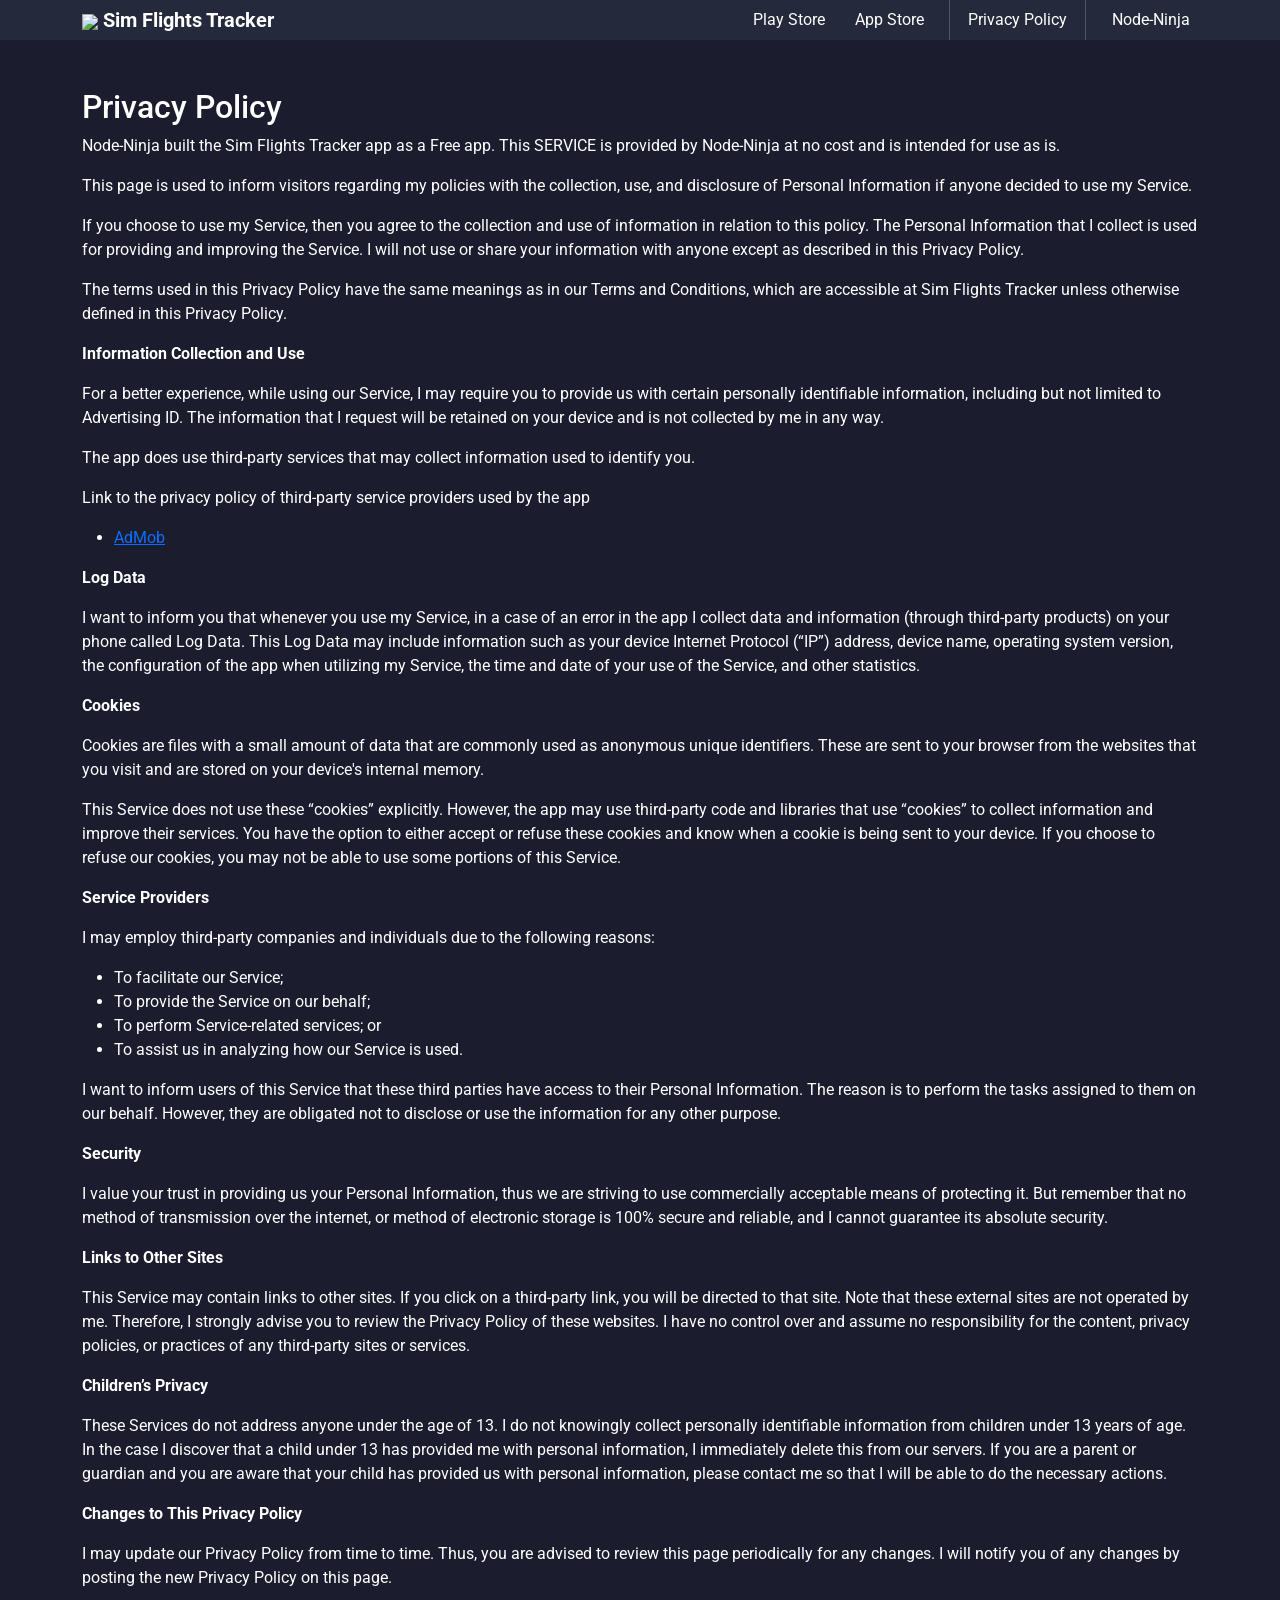
==== src/main/resources/static/privacy.html @ 496fe0a0 "Move from WebClient to RestClient" ====
<!DOCTYPE html>
<html lang="en">

<head>
    <meta charset="UTF-8">
    <meta http-equiv="X-UA-Compatible" content="IE=edge">
    <meta name="viewport" content="width=device-width, initial-scale=1.0">
    <title>Sim Flights Tracker - Privacy Policy</title>
    <link href="https://cdn.jsdelivr.net/npm/bootstrap@5.2.2/dist/css/bootstrap.min.css" rel="stylesheet" integrity="sha384-Zenh87qX5JnK2Jl0vWa8Ck2rdkQ2Bzep5IDxbcnCeuOxjzrPF/et3URy9Bv1WTRi" crossorigin="anonymous" />
    <link rel="stylesheet" href="https://fonts.googleapis.com/css2?family=Material+Symbols+Outlined:opsz,wght,FILL,GRAD@48,100,0,0" />
    <link rel="preconnect" href="https://fonts.googleapis.com">
    <link rel="preconnect" href="https://fonts.gstatic.com" crossorigin>
    <link href="https://fonts.googleapis.com/css2?family=Roboto:wght@100;300;400;700&display=swap" rel="stylesheet">
    <link rel="stylesheet" href="https://cdn.jsdelivr.net/gh/devicons/devicon@v2.15.1/devicon.min.css">

    <style>
        * { color: #fff; }
        body {
            background-color: #242a3c;
            font-family: 'Roboto', sans-serif;
        }
        .store_btn {
            margin-right: 10px;
        }
        .store_btn img {
            max-height: 50px;
        }
        nav.navbar {
            background-color: #242a3c;
            padding: 0;
            /* background-color: #1B1D2F; */
            /* border-bottom: 1px solid #aaa3; */
        }
        #main_nav .nav-link {
            color: #fff;
        }
        #main_nav .nav-item {
            min-width: 100px;
            text-align: center;
        }
        #main_jumbo {
            /* background-image: url('/static/globe.jpg'); */
            background-color: #1b1d2f;
            background-position: top;
            height: 650px;
            position: relative;
        }
        #main_jumbo::before {
            content: '';
            position: absolute;
            top: 0; left: 0; bottom: 0; right: 0;
            background-color: #242a3caa;
            z-index: -1;
        }
        #main_jumbo .container, #main_jumbo .row {
            height: 100%;
        }
        #main_jumbo .row .col-lg-6 {
            display: flex;
            align-items: center;
            justify-content: end;
        }
        #main_jumbo article {
            z-index: 1;
            color: #fff;
            display: block;
        }
        #main_jumbo article h1 {
            color: #fff;
        }
        #main_jumbo article p {
            color: #fff;
        }
        #main_jumbo div#_globeLoading {
            height: 100%;
            width: 100%;
            display: flex;
            justify-content: center;
            align-items: center;
        }
        #main_jumbo div#_globeLoading p {
            color: #fff;
        }
        #phone  {
            max-height: 400px;
        }
        div.sft-feature {
            text-align: center;
            /* box-shadow: 0px 0px 10px #111a; */
            border: 1px solid #111a;
            border-radius: 10px;
            padding: 20px;
            margin-top: -40px;
            z-index: 2;
            position: relative;
            background-color: #242a3c;
            margin-bottom: 50px;
        }
        div.sft-feature span {
            color: #E76F51;
            font-size: 4rem;
            display: block;
        }
        div.sft-feature h4 {
            color: #fff;
        }
        div.sft-feature p {
            color: #aaa;
        }

        @media only screen and (max-width: 420px) {
            #main_jumbo article {
                text-align: center;
            }
            .store_btn img {
                margin-top: 20px;
            }
        }
    </style>
</head>

<body style="background:#1b1d2f">
<nav class="navbar navbar-expand-lg d-none d-md-block">
    <div class="container">
        <a class="navbar-brand" href="/" style="color: #fff;">
            <img src="/sft_transparent.png" width="50px" /> <b>Sim Flights Tracker</b>
        </a>
        <button class="navbar-toggler" type="button" data-bs-toggle="collapse" data-bs-target="#main_nav" aria-controls="main_nav" aria-expanded="false" aria-label="Toggle navigation">
            <span class="navbar-toggler-icon"></span>
        </button>
        <div class="collapse navbar-collapse" id="main_nav">
            <ul class="navbar-nav ms-auto mb-2 mb-lg-0">
                <li class="nav-item">
                    <a class="nav-link" href="//play.google.com/store/apps/details?id=za.co.simflightstracker.www" target="_blank">Play Store</a>
                </li>
                <li class="nav-item">
                    <a class="nav-link" href="//apps.apple.com/us/app/sim-flights-tracker/id1594401428" target="_blank">App Store</a>
                </li>
                <li class="nav-item" style="border-left: 1px solid #aaa5;margin-left: 10px;padding-left: 10px;">
                    <a class="nav-link" href="/privacy">Privacy Policy</a>
                </li>
                <li class="nav-item" style="border-left: 1px solid #aaa5;margin-left: 10px;padding-left: 10px;">
                    <a class="nav-link" href="//github.com/Node-Ninja" target="_blank">  <i class="devicon-github-original"></i> &nbsp; Node-Ninja</a>
                </li>
            </ul>
        </div>
    </div>
</nav>
<div class="container">
    <div class="row">
        <div class="col-12 mt-5 mb-5">
            <h2>Privacy Policy</h2> <p>
            Node-Ninja built the Sim Flights Tracker app as
            a Free app. This SERVICE is provided by
            Node-Ninja at no cost and is intended for use as
            is.
        </p> <p>
            This page is used to inform visitors regarding my
            policies with the collection, use, and disclosure of Personal
            Information if anyone decided to use my Service.
        </p> <p>
            If you choose to use my Service, then you agree to
            the collection and use of information in relation to this
            policy. The Personal Information that I collect is
            used for providing and improving the Service. I will not use or share your information with
            anyone except as described in this Privacy Policy.
        </p> <p>
            The terms used in this Privacy Policy have the same meanings
            as in our Terms and Conditions, which are accessible at
            Sim Flights Tracker unless otherwise defined in this Privacy Policy.
        </p> <p><strong>Information Collection and Use</strong></p> <p>
            For a better experience, while using our Service, I
            may require you to provide us with certain personally
            identifiable information, including but not limited to Advertising ID. The information that
            I request will be retained on your device and is not collected by me in any way.
        </p> <div><p>
            The app does use third-party services that may collect
            information used to identify you.
        </p> <p>
            Link to the privacy policy of third-party service providers used
            by the app
        </p> <ul><li><a href="https://support.google.com/admob/answer/6128543?hl=en" target="_blank" rel="noopener noreferrer">AdMob</a></li><!----><!----><!----><!----><!----><!----><!----><!----><!----><!----><!----><!----><!----><!----><!----><!----><!----><!----><!----><!----><!----><!----><!----><!----><!----><!----></ul></div> <p><strong>Log Data</strong></p> <p>
            I want to inform you that whenever you
            use my Service, in a case of an error in the app
            I collect data and information (through third-party
            products) on your phone called Log Data. This Log Data may
            include information such as your device Internet Protocol
            (“IP”) address, device name, operating system version, the
            configuration of the app when utilizing my Service,
            the time and date of your use of the Service, and other
            statistics.
        </p> <p><strong>Cookies</strong></p> <p>
            Cookies are files with a small amount of data that are
            commonly used as anonymous unique identifiers. These are sent
            to your browser from the websites that you visit and are
            stored on your device's internal memory.
        </p> <p>
            This Service does not use these “cookies” explicitly. However,
            the app may use third-party code and libraries that use
            “cookies” to collect information and improve their services.
            You have the option to either accept or refuse these cookies
            and know when a cookie is being sent to your device. If you
            choose to refuse our cookies, you may not be able to use some
            portions of this Service.
        </p> <p><strong>Service Providers</strong></p> <p>
            I may employ third-party companies and
            individuals due to the following reasons:
        </p> <ul><li>To facilitate our Service;</li> <li>To provide the Service on our behalf;</li> <li>To perform Service-related services; or</li> <li>To assist us in analyzing how our Service is used.</li></ul> <p>
            I want to inform users of this Service
            that these third parties have access to their Personal
            Information. The reason is to perform the tasks assigned to
            them on our behalf. However, they are obligated not to
            disclose or use the information for any other purpose.
        </p> <p><strong>Security</strong></p> <p>
            I value your trust in providing us your
            Personal Information, thus we are striving to use commercially
            acceptable means of protecting it. But remember that no method
            of transmission over the internet, or method of electronic
            storage is 100% secure and reliable, and I cannot
            guarantee its absolute security.
        </p> <p><strong>Links to Other Sites</strong></p> <p>
            This Service may contain links to other sites. If you click on
            a third-party link, you will be directed to that site. Note
            that these external sites are not operated by me.
            Therefore, I strongly advise you to review the
            Privacy Policy of these websites. I have
            no control over and assume no responsibility for the content,
            privacy policies, or practices of any third-party sites or
            services.
        </p> <p><strong>Children’s Privacy</strong></p> <div><p>
            These Services do not address anyone under the age of 13.
            I do not knowingly collect personally
            identifiable information from children under 13 years of age. In the case
            I discover that a child under 13 has provided
            me with personal information, I immediately
            delete this from our servers. If you are a parent or guardian
            and you are aware that your child has provided us with
            personal information, please contact me so that
            I will be able to do the necessary actions.
        </p></div> <!----> <p><strong>Changes to This Privacy Policy</strong></p> <p>
            I may update our Privacy Policy from
            time to time. Thus, you are advised to review this page
            periodically for any changes. I will
            notify you of any changes by posting the new Privacy Policy on
            this page.
        </p>
        </div>
    </div>
</div>
</body>

</html>
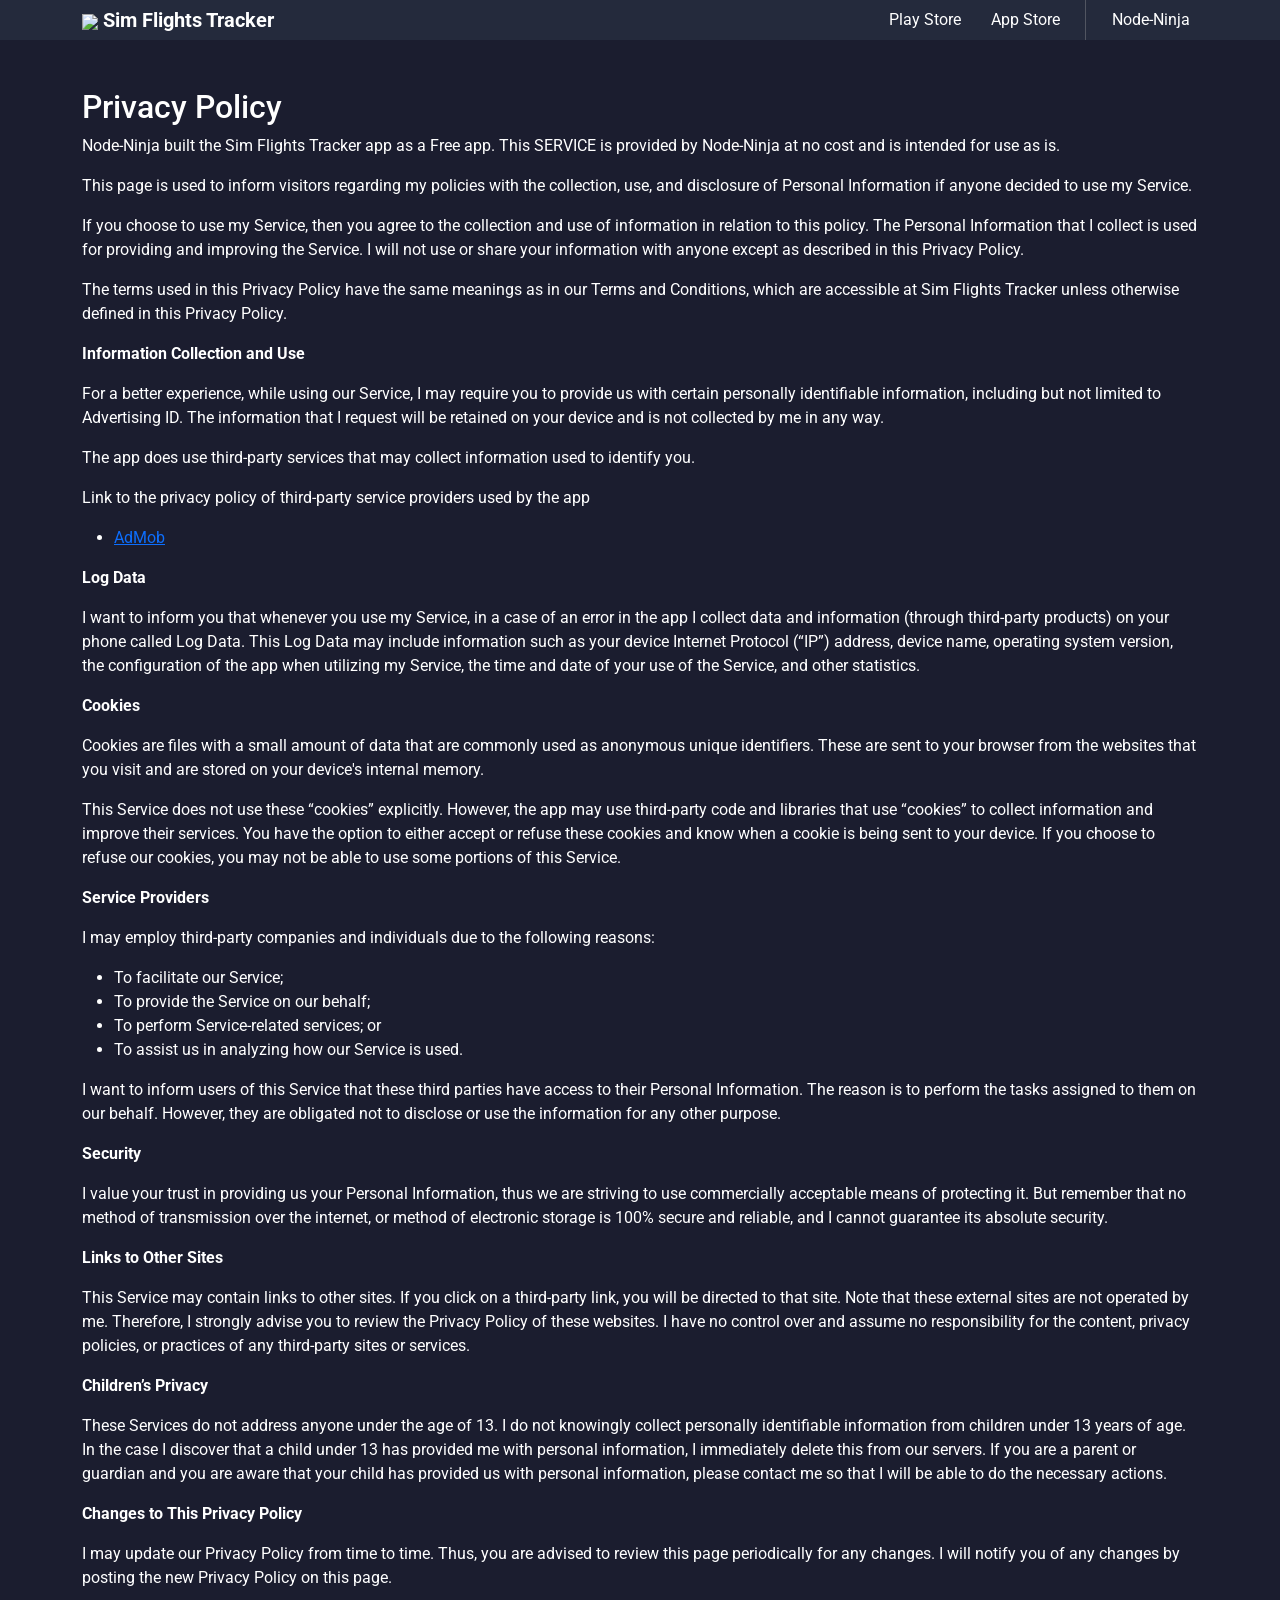
==== commit cd02ace3: "add ivao events" ====
--- a/src/main/resources/static/privacy.html
+++ b/src/main/resources/static/privacy.html
@@ -135,9 +135,6 @@
                 </li>
                 <li class="nav-item">
                     <a class="nav-link" href="//apps.apple.com/us/app/sim-flights-tracker/id1594401428" target="_blank">App Store</a>
-                </li>
-                <li class="nav-item" style="border-left: 1px solid #aaa5;margin-left: 10px;padding-left: 10px;">
-                    <a class="nav-link" href="/privacy">Privacy Policy</a>
                 </li>
                 <li class="nav-item" style="border-left: 1px solid #aaa5;margin-left: 10px;padding-left: 10px;">
                     <a class="nav-link" href="//github.com/Node-Ninja" target="_blank">  <i class="devicon-github-original"></i> &nbsp; Node-Ninja</a>
